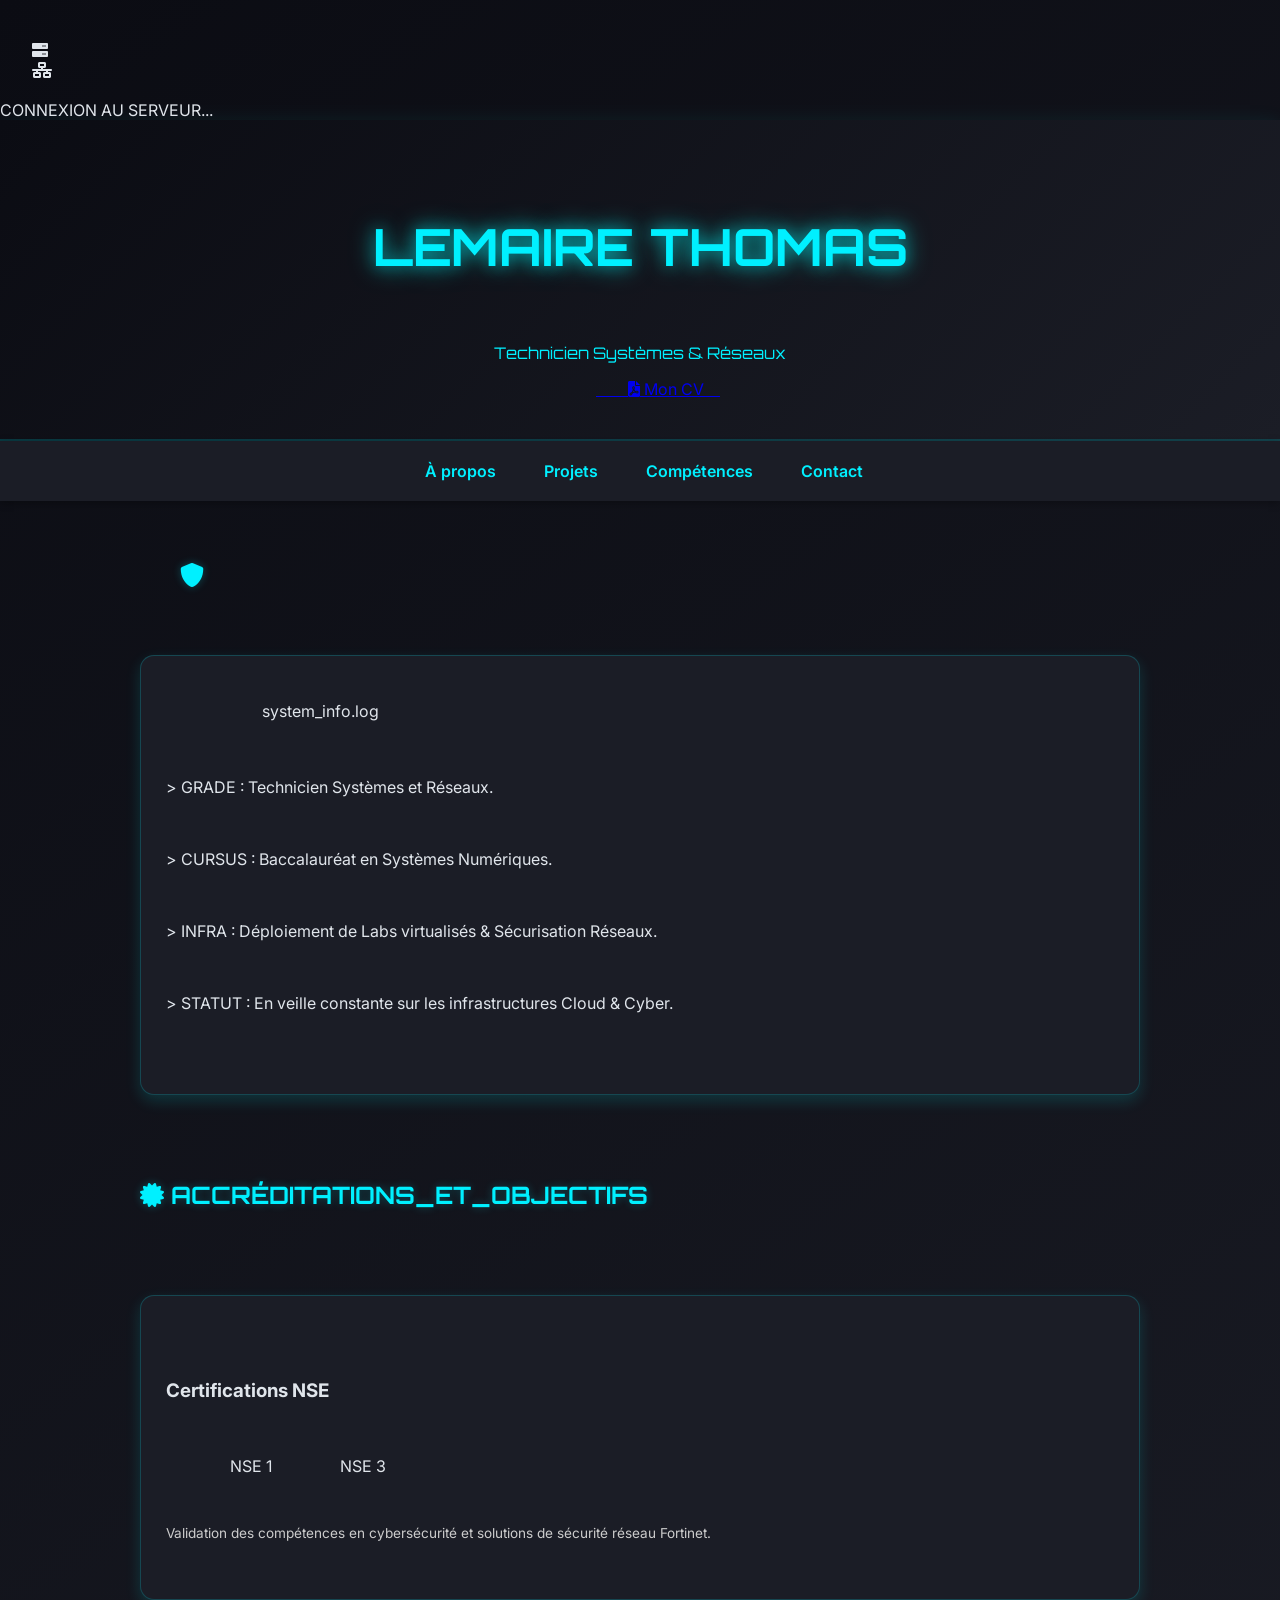
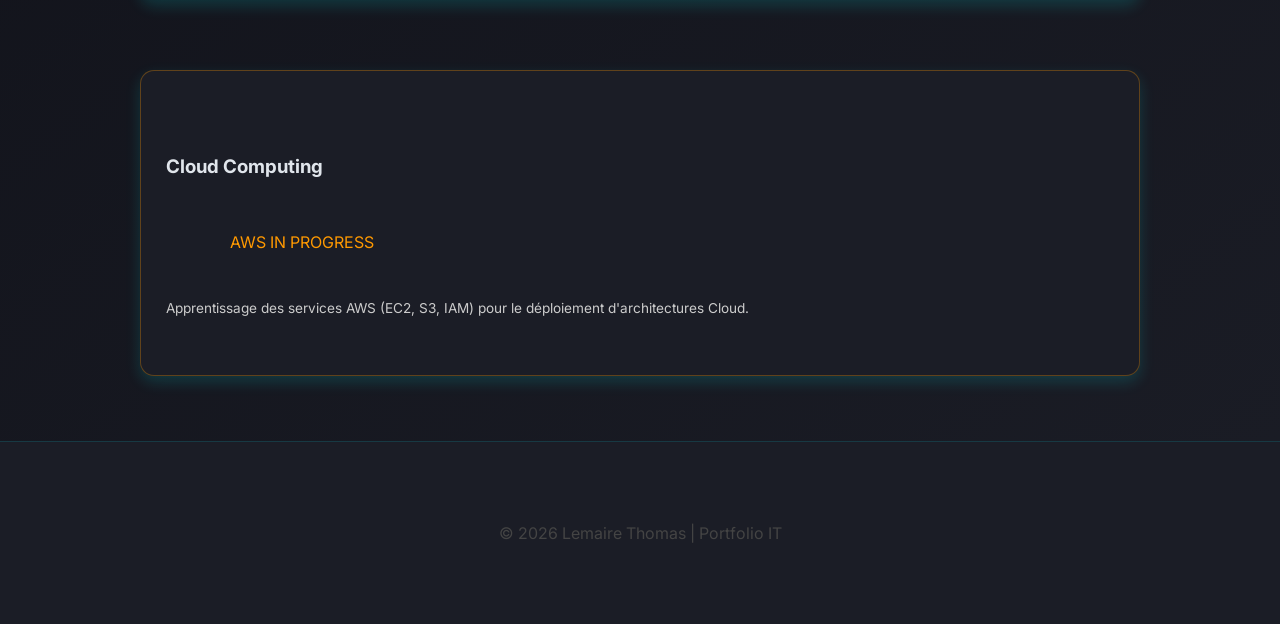
==== index.html @ df6247f8 "Update index.html" ====
<!DOCTYPE html>
<html lang="fr">
<head>
    <meta charset="UTF-8">
    <meta name="viewport" content="width=device-width, initial-scale=1.0">
    <title>Portfolio | Lemaire Thomas</title>
    <link href="https://fonts.googleapis.com/css2?family=Inter:wght@400;600&family=Orbitron:wght@400;700&display=swap" rel="stylesheet">
    <link rel="stylesheet" href="https://cdnjs.cloudflare.com/ajax/libs/font-awesome/6.0.0/css/all.min.css">
    <link rel="stylesheet" href="style.css">
    <style>
        body { 
            background: #0b0c13; 
            color: white; 
            margin: 0; 
            font-family: 'Inter', sans-serif; 
        }

        /* --- NAVIGATION RESPONSIVE --- */
        .main-nav {
            display: flex;
            justify-content: center;
            gap: 20px;
            padding: 15px;
            background: #07080c;
            position: sticky;
            top: 0;
            z-index: 100;
            border-bottom: 1px solid #333;
        }

        .main-nav a {
            color: #888;
            text-decoration: none;
            font-family: 'Orbitron', sans-serif;
            font-size: 0.85em;
            transition: 0.3s;
            white-space: nowrap;
        }

        .main-nav a:hover, .main-nav a.active {
            color: #00f0ff;
            text-shadow: 0 0 10px #00f0ff;
        }

        @media (max-width: 768px) {
            .main-nav { gap: 8px; padding: 12px 5px; justify-content: space-around; }
            .main-nav a { font-size: 0.65em; }
        }

        /* --- BOUTON CV --- */
        .cv-button {
            display: inline-block;
            margin-top: 15px;
            padding: 10px 25px;
            border: 1px solid #00f0ff;
            color: #00f0ff;
            text-decoration: none;
            font-family: 'Orbitron', sans-serif;
            font-size: 0.75em;
            letter-spacing: 2px;
            transition: all 0.3s ease;
            background: transparent;
            border-radius: 4px;
            text-transform: uppercase;
        }

        .cv-button:hover {
            background: rgba(0, 240, 255, 0.1);
            box-shadow: 0 0 15px rgba(0, 240, 255, 0.4);
            transform: translateY(-2px);
            color: #fff;
        }

        .cv-button i { margin-right: 10px; }

        /* --- LOADER & ZOOM --- */
        #loader {
            position: fixed; top: 0; left: 0; width: 100%; height: 100%;
            background: #0b0c13; display: flex; flex-direction: column;
            justify-content: center; align-items: center; z-index: 9999;
            transition: transform 1s cubic-bezier(0.7, 0, 0.3, 1), opacity 0.8s ease;
        }
        #loader.zoom-out { transform: scale(12); opacity: 0; pointer-events: none; }
        
        .network-anim { display: flex; align-items: center; gap: 20px; margin-bottom: 25px; }
        .node { color: #00f0ff; font-size: 45px; filter: drop-shadow(0 0 10px #00f0ff); }
        .packet {
            width: 14px; height: 14px; background: #00f0ff; border-radius: 50%;
            box-shadow: 0 0 15px #00f0ff; animation: transfer 0.8s infinite linear;
        }
        @keyframes transfer {
            0% { transform: translateX(-60px); opacity: 0; }
            50% { opacity: 1; }
            100% { transform: translateX(60px); opacity: 0; }
        }
        .loader-text { color: #00f0ff; font-family: 'Orbitron'; font-weight: bold; letter-spacing: 4px; }

        /* --- TYPING EFFECT --- */
        #dynamic-header { min-height: 1.5em; font-family: 'Orbitron'; color: #00f0ff; margin-bottom: 20px; }
        #typewriter-text::after {
            content: "_";
            animation: blink 0.8s infinite;
            margin-left: 5px;
        }
        @keyframes blink { 0%, 100% { opacity: 1; } 50% { opacity: 0; } }

        /* --- TERMINAL STYLE --- */
        .terminal-style {
            background: #050505 !important;
            border: 1px solid #333 !important;
            font-family: 'Courier New', monospace;
            padding: 0 !important;
            overflow: hidden;
            margin-bottom: 30px;
        }
        .card-header-term {
            background: #1a1b26; padding: 8px 15px;
            display: flex; align-items: center; gap: 8px;
            border-bottom: 1px solid #333;
        }
        .dot { width: 12px; height: 12px; border-radius: 50%; }
        .red { background: #ff5f56; } .yellow { background: #ffbd2e; } .green { background: #27c93f; }
        .term-title { color: #888; font-size: 0.8em; margin-left: 10px; font-family: 'Inter'; }
        .term-body { padding: 20px; line-height: 1.6; color: #fff; }
        .term-prompt { color: #00f0ff; font-weight: bold; }

        /* --- CARDS --- */
        .skills-grid { display: grid; grid-template-columns: repeat(auto-fit, minmax(280px, 1fr)); gap: 20px; }
        .skill-card-monitor { 
            position: relative; 
            background: rgba(15, 16, 25, 0.9) !important; 
            border: 1px solid #333 !important; 
            padding: 25px 20px 20px 20px !important; 
        }
        .status-led { position: absolute; top: 15px; right: 15px; width: 10px; height: 10px; border-radius: 50%; background: #27c93f; box-shadow: 0 0 10px #27c93f; }
        .tag { background: rgba(0, 240, 255, 0.1); color: #00f0ff; padding: 4px 10px; border-radius: 4px; font-size: 0.75em; border: 1px solid rgba(0, 240, 255, 0.2); margin-right: 5px; }
        
        h3 { font-family: 'Orbitron', sans-serif; color: #fff; margin-top: 0; }

        @keyframes pulse-orange {
            0% { box-shadow: 0 0 0px rgba(255, 153, 0, 0.7); }
            50% { box-shadow: 0 0 15px rgba(255, 153, 0, 0.9); }
            100% { box-shadow: 0 0 0px rgba(255, 153, 0, 0.7); }
        }
        .led-working { background: #ff9900; animation: pulse-orange 1.5s infinite; }
    </style>
</head>
<body>

<div id="loader">
    <div class="network-anim">
        <i class="fas fa-server node"></i>
        <div class="packet"></div>
        <i class="fas fa-network-wired node"></i>
    </div>
    <div class="loader-text">CONNEXION AU SERVEUR...</div>
</div>

<header style="text-align: center; padding: 40px 20px;">
    <h1>LEMAIRE THOMAS</h1>
    <p style="color: #00f0ff; font-family: 'Orbitron'; margin-top: 10px;">Technicien Systèmes & Réseaux</p>
    
    <a href="CV_Lemaire_Thomas.pdf" download class="cv-button">
        <i class="fas fa-file-pdf"></i> Mon CV
    </a>
</header>

<nav class="main-nav">
  <a href="index.html" class="active">À propos</a>
  <a href="projects.html">Projets</a>
  <a href="skills.html">Compétences</a>
  <a href="contact.html">Contact</a>
</nav>

<section id="about" style="max-width: 1000px; margin: auto; padding: 20px;">
    <h2 id="dynamic-header">
        <i class="fas fa-shield-alt"></i> 
        <span id="typewriter-text"></span>
    </h2>
  
    <div class="card terminal-style">
        <div class="card-header-term">
            <span class="dot red"></span><span class="dot yellow"></span><span class="dot green"></span>
            <span class="term-title">system_info.log</span>
        </div>
        <div class="term-body">
            <p><span class="term-prompt">> GRADE :</span> Technicien Systèmes et Réseaux.</p>
            <p><span class="term-prompt">> CURSUS :</span> Baccalauréat en Systèmes Numériques.</p>
            <p><span class="term-prompt">> INFRA :</span> Déploiement de Labs virtualisés & Sécurisation Réseaux.</p>
            <p><span class="term-prompt">> STATUT :</span> En veille constante sur les infrastructures Cloud & Cyber.</p>
        </div>
    </div>

    <h2 style="font-family: 'Orbitron'; margin-top: 40px;"><i class="fas fa-certificate"></i> ACCRÉDITATIONS_ET_OBJECTIFS</h2>
    <div class="skills-grid">
        <div class="card skill-card-monitor">
            <div class="status-led"></div>
            <h3>Certifications NSE</h3>
            <div style="margin: 15px 0;">
                <span class="tag">NSE 1</span>
                <span class="tag">NSE 3</span>
            </div>
            <p style="font-size: 0.85em; color: #ccc;">Validation des compétences en cybersécurité et solutions de sécurité réseau Fortinet.</p>
        </div>

        <div class="card skill-card-monitor" style="border-color: rgba(255, 153, 0, 0.3) !important;">
            <div class="status-led led-working"></div>
            <h3>Cloud Computing</h3>
            <div style="margin: 15px 0;">
                <span class="tag" style="border-color: #ff9900; color: #ff9900;">AWS IN PROGRESS</span>
            </div>
            <p style="font-size: 0.85em; color: #ccc;">Apprentissage des services AWS (EC2, S3, IAM) pour le déploiement d'architectures Cloud.</p>
        </div>
    </div>
</section>

<footer><p style="text-align: center; padding: 40px; color: #444;">© 2026 Lemaire Thomas | Portfolio IT</p></footer>

<script>
    const hasLoaded = sessionStorage.getItem('firstLoadDone');
    const loader = document.getElementById('loader');
    const textElement = document.getElementById('typewriter-text');
    const headerIcon = document.querySelector('#dynamic-header i');

    const step1 = "[LECTURE_DU_PROFIL] : AUTHENTIFICATION_REUSSIE";
    const step2 = "THOMAS LEMAIRE VOUS SOUHAITE LA BIENVENUE";

    function typeEffect(text, i, callback) {
        if (i < text.length) {
            textElement.innerHTML = text.substring(0, i + 1);
            setTimeout(() => typeEffect(text, i + 1, callback), 50); 
        } else if (callback) {
            callback();
        }
    }

    function startSequence() {
        typeEffect(step1, 0, () => {
            setTimeout(() => {
                headerIcon.className = "fas fa-user-check";
                textElement.innerHTML = "";
                typeEffect(step2, 0);
            }, 1200);
        });
    }

    if (hasLoaded) {
        loader.style.display = 'none';
        headerIcon.className = "fas fa-user-check";
        textElement.innerHTML = step2;
    } else {
        window.addEventListener('load', function() {
            setTimeout(() => {
                loader.classList.add('zoom-out');
                sessionStorage.setItem('firstLoadDone', 'true');
                setTimeout(() => {
                    loader.style.display = 'none';
                    setTimeout(startSequence, 600);
                }, 800);
            }, 1800);
        });
    }
</script>
</body>
</html>
---- style.css ----
body {
    margin: 0;
    font-family: 'Inter', sans-serif;
    background: linear-gradient(145deg, #0b0c13, #1b1d26);
    color: #e0e5eb;
}

header {
    text-align: center;
    padding: 100px 20px;
    background: linear-gradient(135deg, #0b0c13, #1b1d26);
    border-bottom: 2px solid #00f0ff33;
    box-shadow: 0 4px 20px rgba(0,255,255,0.1);
}

header h1 {
    font-family: 'Orbitron', sans-serif;
    font-size: 3.2em;
    color: #00f0ff;
    text-shadow: 0 0 15px #00f0ff66, 0 0 25px #00fff099;
    animation: pulse 3s infinite;
}

@keyframes pulse {
    0%, 100% { text-shadow: 0 0 15px #00f0ff66, 0 0 25px #00fff099; }
    50% { text-shadow: 0 0 25px #00f0ff99, 0 0 40px #00fff0aa; }
}

nav {
    text-align: center;
    padding: 20px;
    background-color: #1b1d26;
    box-shadow: 0 2px 8px rgba(0,0,0,0.3);
}

nav a {
    color: #00f0ff;
    margin: 0 18px;
    text-decoration: none;
    font-weight: 600;
    transition: 0.3s;
}

nav a:hover {
    color: #00fff0;
    text-shadow: 0 0 10px #00fff099;
}

section {
    padding: 60px 20px;
    max-width: 900px;
    margin: auto;
}

h2 {
    color: #00f0ff;
    margin-bottom: 20px;
    text-shadow: 0 0 8px #00f0ff44;
}

.card {
    background-color: #1b1d26;
    padding: 25px;
    margin: 25px 0;
    border-radius: 14px;
    transition: 0.3s;
    border: 1px solid #00f0ff33;
    box-shadow: 0 6px 15px rgba(0,255,255,0.15);
}

.card:hover {
    transform: translateY(-8px) scale(1.03);
    border: 1px solid #00f0ff;
    box-shadow: 0 8px 25px rgba(0,255,255,0.35);
}

ul {
    list-style: none;
    padding: 0;
}

ul li {
    margin: 12px 0;
    padding-left: 10px;
    position: relative;
}

ul li::before {
    content: "▹";
    position: absolute;
    left: 0;
    color: #00f0ff;
}

footer {
    text-align: center;
    padding: 25px;
    background-color: #1b1d26;
    color: #999;
    border-top: 1px solid #00f0ff22;
}

form input, form textarea {
    width: 100%;
    padding: 12px;
    margin: 6px 0 16px 0;
    border-radius: 8px;
    border: 1px solid #00f0ff22;
    background-color: #0b0c13;
    color: #e0e5eb;
    font-size: 1em;
}

form input:focus, form textarea:focus {
    outline: none;
    border: 1px solid #00fff0;
    box-shadow: 0 0 8px #00fff088;
}

form button {
    background-color: #00f0ff;
    color: #0b0c13;
    border: none;
    padding: 12px 25px;
    border-radius: 8px;
    font-weight: 600;
    cursor: pointer;
    transition: 0.3s;
}

form button:hover {
    background-color: #00fff0;
    box-shadow: 0 0 10px #00fff099;
}
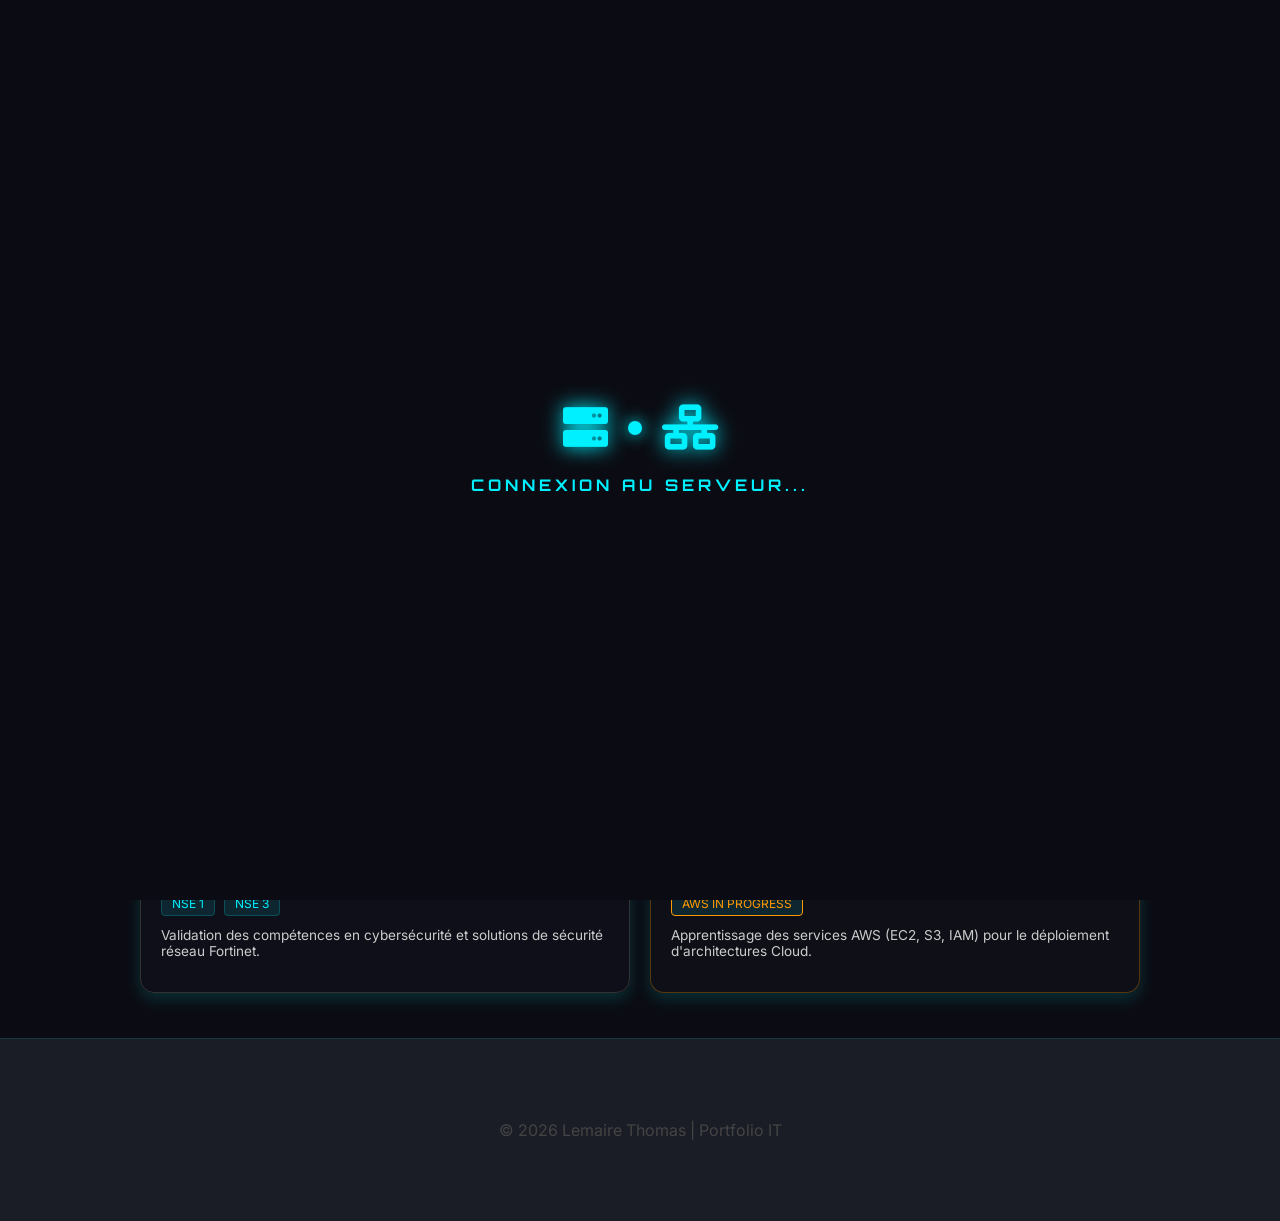
==== commit 5812df33: "Update index.html" ====
--- a/index.html
+++ b/index.html
@@ -1,265 +1,265 @@
 <!DOCTYPE html>
 <html lang="fr">
 <head>
-    <meta charset="UTF-8">
-    <meta name="viewport" content="width=device-width, initial-scale=1.0">
-    <title>Portfolio | Lemaire Thomas</title>
-    <link href="https://fonts.googleapis.com/css2?family=Inter:wght@400;600&family=Orbitron:wght@400;700&display=swap" rel="stylesheet">
-    <link rel="stylesheet" href="https://cdnjs.cloudflare.com/ajax/libs/font-awesome/6.0.0/css/all.min.css">
-    <link rel="stylesheet" href="style.css">
-    <style>
-        body { 
-            background: #0b0c13; 
-            color: white; 
-            margin: 0; 
-            font-family: 'Inter', sans-serif; 
-        }
-
-        /* --- NAVIGATION RESPONSIVE --- */
-        .main-nav {
-            display: flex;
-            justify-content: center;
-            gap: 20px;
-            padding: 15px;
-            background: #07080c;
-            position: sticky;
-            top: 0;
-            z-index: 100;
-            border-bottom: 1px solid #333;
-        }
-
-        .main-nav a {
-            color: #888;
-            text-decoration: none;
-            font-family: 'Orbitron', sans-serif;
-            font-size: 0.85em;
-            transition: 0.3s;
-            white-space: nowrap;
-        }
-
-        .main-nav a:hover, .main-nav a.active {
-            color: #00f0ff;
-            text-shadow: 0 0 10px #00f0ff;
-        }
-
-        @media (max-width: 768px) {
-            .main-nav { gap: 8px; padding: 12px 5px; justify-content: space-around; }
-            .main-nav a { font-size: 0.65em; }
-        }
-
-        /* --- BOUTON CV --- */
-        .cv-button {
-            display: inline-block;
-            margin-top: 15px;
-            padding: 10px 25px;
-            border: 1px solid #00f0ff;
-            color: #00f0ff;
-            text-decoration: none;
-            font-family: 'Orbitron', sans-serif;
-            font-size: 0.75em;
-            letter-spacing: 2px;
-            transition: all 0.3s ease;
-            background: transparent;
-            border-radius: 4px;
-            text-transform: uppercase;
-        }
-
-        .cv-button:hover {
-            background: rgba(0, 240, 255, 0.1);
-            box-shadow: 0 0 15px rgba(0, 240, 255, 0.4);
-            transform: translateY(-2px);
-            color: #fff;
-        }
-
-        .cv-button i { margin-right: 10px; }
-
-        /* --- LOADER & ZOOM --- */
-        #loader {
-            position: fixed; top: 0; left: 0; width: 100%; height: 100%;
-            background: #0b0c13; display: flex; flex-direction: column;
-            justify-content: center; align-items: center; z-index: 9999;
-            transition: transform 1s cubic-bezier(0.7, 0, 0.3, 1), opacity 0.8s ease;
-        }
-        #loader.zoom-out { transform: scale(12); opacity: 0; pointer-events: none; }
-        
-        .network-anim { display: flex; align-items: center; gap: 20px; margin-bottom: 25px; }
-        .node { color: #00f0ff; font-size: 45px; filter: drop-shadow(0 0 10px #00f0ff); }
-        .packet {
-            width: 14px; height: 14px; background: #00f0ff; border-radius: 50%;
-            box-shadow: 0 0 15px #00f0ff; animation: transfer 0.8s infinite linear;
-        }
-        @keyframes transfer {
-            0% { transform: translateX(-60px); opacity: 0; }
-            50% { opacity: 1; }
-            100% { transform: translateX(60px); opacity: 0; }
-        }
-        .loader-text { color: #00f0ff; font-family: 'Orbitron'; font-weight: bold; letter-spacing: 4px; }
-
-        /* --- TYPING EFFECT --- */
-        #dynamic-header { min-height: 1.5em; font-family: 'Orbitron'; color: #00f0ff; margin-bottom: 20px; }
-        #typewriter-text::after {
-            content: "_";
-            animation: blink 0.8s infinite;
-            margin-left: 5px;
-        }
-        @keyframes blink { 0%, 100% { opacity: 1; } 50% { opacity: 0; } }
-
-        /* --- TERMINAL STYLE --- */
-        .terminal-style {
-            background: #050505 !important;
-            border: 1px solid #333 !important;
-            font-family: 'Courier New', monospace;
-            padding: 0 !important;
-            overflow: hidden;
-            margin-bottom: 30px;
-        }
-        .card-header-term {
-            background: #1a1b26; padding: 8px 15px;
-            display: flex; align-items: center; gap: 8px;
-            border-bottom: 1px solid #333;
-        }
-        .dot { width: 12px; height: 12px; border-radius: 50%; }
-        .red { background: #ff5f56; } .yellow { background: #ffbd2e; } .green { background: #27c93f; }
-        .term-title { color: #888; font-size: 0.8em; margin-left: 10px; font-family: 'Inter'; }
-        .term-body { padding: 20px; line-height: 1.6; color: #fff; }
-        .term-prompt { color: #00f0ff; font-weight: bold; }
-
-        /* --- CARDS --- */
-        .skills-grid { display: grid; grid-template-columns: repeat(auto-fit, minmax(280px, 1fr)); gap: 20px; }
-        .skill-card-monitor { 
-            position: relative; 
-            background: rgba(15, 16, 25, 0.9) !important; 
-            border: 1px solid #333 !important; 
-            padding: 25px 20px 20px 20px !important; 
-        }
-        .status-led { position: absolute; top: 15px; right: 15px; width: 10px; height: 10px; border-radius: 50%; background: #27c93f; box-shadow: 0 0 10px #27c93f; }
-        .tag { background: rgba(0, 240, 255, 0.1); color: #00f0ff; padding: 4px 10px; border-radius: 4px; font-size: 0.75em; border: 1px solid rgba(0, 240, 255, 0.2); margin-right: 5px; }
-        
-        h3 { font-family: 'Orbitron', sans-serif; color: #fff; margin-top: 0; }
-
-        @keyframes pulse-orange {
-            0% { box-shadow: 0 0 0px rgba(255, 153, 0, 0.7); }
-            50% { box-shadow: 0 0 15px rgba(255, 153, 0, 0.9); }
-            100% { box-shadow: 0 0 0px rgba(255, 153, 0, 0.7); }
-        }
-        .led-working { background: #ff9900; animation: pulse-orange 1.5s infinite; }
-    </style>
+    <meta charset="UTF-8">
+    <meta name="viewport" content="width=device-width, initial-scale=1.0">
+    <title>Portfolio | Lemaire Thomas</title>
+    <link href="https://fonts.googleapis.com/css2?family=Inter:wght@400;600&family=Orbitron:wght@400;700&display=swap" rel="stylesheet">
+    <link rel="stylesheet" href="https://cdnjs.cloudflare.com/ajax/libs/font-awesome/6.0.0/css/all.min.css">
+    <link rel="stylesheet" href="style.css">
+    <style>
+        body { 
+            background: #0b0c13; 
+            color: white; 
+            margin: 0; 
+            font-family: 'Inter', sans-serif; 
+        }
+
+        /* --- NAVIGATION RESPONSIVE --- */
+        .main-nav {
+            display: flex;
+            justify-content: center;
+            gap: 20px;
+            padding: 15px;
+            background: #07080c;
+            position: sticky;
+            top: 0;
+            z-index: 100;
+            border-bottom: 1px solid #333;
+        }
+
+        .main-nav a {
+            color: #888;
+            text-decoration: none;
+            font-family: 'Orbitron', sans-serif;
+            font-size: 0.85em;
+            transition: 0.3s;
+            white-space: nowrap;
+        }
+
+        .main-nav a:hover, .main-nav a.active {
+            color: #00f0ff;
+            text-shadow: 0 0 10px #00f0ff;
+        }
+
+        @media (max-width: 768px) {
+            .main-nav { gap: 8px; padding: 12px 5px; justify-content: space-around; }
+            .main-nav a { font-size: 0.65em; }
+        }
+
+        /* --- BOUTON CV --- */
+        .cv-button {
+            display: inline-block;
+            margin-top: 15px;
+            padding: 10px 25px;
+            border: 1px solid #00f0ff;
+            color: #00f0ff;
+            text-decoration: none;
+            font-family: 'Orbitron', sans-serif;
+            font-size: 0.75em;
+            letter-spacing: 2px;
+            transition: all 0.3s ease;
+            background: transparent;
+            border-radius: 4px;
+            text-transform: uppercase;
+        }
+
+        .cv-button:hover {
+            background: rgba(0, 240, 255, 0.1);
+            box-shadow: 0 0 15px rgba(0, 240, 255, 0.4);
+            transform: translateY(-2px);
+            color: #fff;
+        }
+
+        .cv-button i { margin-right: 10px; }
+
+        /* --- LOADER & ZOOM --- */
+        #loader {
+            position: fixed; top: 0; left: 0; width: 100%; height: 100%;
+            background: #0b0c13; display: flex; flex-direction: column;
+            justify-content: center; align-items: center; z-index: 9999;
+            transition: transform 1s cubic-bezier(0.7, 0, 0.3, 1), opacity 0.8s ease;
+        }
+        #loader.zoom-out { transform: scale(12); opacity: 0; pointer-events: none; }
+        
+        .network-anim { display: flex; align-items: center; gap: 20px; margin-bottom: 25px; }
+        .node { color: #00f0ff; font-size: 45px; filter: drop-shadow(0 0 10px #00f0ff); }
+        .packet {
+            width: 14px; height: 14px; background: #00f0ff; border-radius: 50%;
+            box-shadow: 0 0 15px #00f0ff; animation: transfer 0.8s infinite linear;
+        }
+        @keyframes transfer {
+            0% { transform: translateX(-60px); opacity: 0; }
+            50% { opacity: 1; }
+            100% { transform: translateX(60px); opacity: 0; }
+        }
+        .loader-text { color: #00f0ff; font-family: 'Orbitron'; font-weight: bold; letter-spacing: 4px; }
+
+        /* --- TYPING EFFECT --- */
+        #dynamic-header { min-height: 1.5em; font-family: 'Orbitron'; color: #00f0ff; margin-bottom: 20px; }
+        #typewriter-text::after {
+            content: "_";
+            animation: blink 0.8s infinite;
+            margin-left: 5px;
+        }
+        @keyframes blink { 0%, 100% { opacity: 1; } 50% { opacity: 0; } }
+
+        /* --- TERMINAL STYLE --- */
+        .terminal-style {
+            background: #050505 !important;
+            border: 1px solid #333 !important;
+            font-family: 'Courier New', monospace;
+            padding: 0 !important;
+            overflow: hidden;
+            margin-bottom: 30px;
+        }
+        .card-header-term {
+            background: #1a1b26; padding: 8px 15px;
+            display: flex; align-items: center; gap: 8px;
+            border-bottom: 1px solid #333;
+        }
+        .dot { width: 12px; height: 12px; border-radius: 50%; }
+        .red { background: #ff5f56; } .yellow { background: #ffbd2e; } .green { background: #27c93f; }
+        .term-title { color: #888; font-size: 0.8em; margin-left: 10px; font-family: 'Inter'; }
+        .term-body { padding: 20px; line-height: 1.6; color: #fff; }
+        .term-prompt { color: #00f0ff; font-weight: bold; }
+
+        /* --- CARDS --- */
+        .skills-grid { display: grid; grid-template-columns: repeat(auto-fit, minmax(280px, 1fr)); gap: 20px; }
+        .skill-card-monitor { 
+            position: relative; 
+            background: rgba(15, 16, 25, 0.9) !important; 
+            border: 1px solid #333 !important; 
+            padding: 25px 20px 20px 20px !important; 
+        }
+        .status-led { position: absolute; top: 15px; right: 15px; width: 10px; height: 10px; border-radius: 50%; background: #27c93f; box-shadow: 0 0 10px #27c93f; }
+        .tag { background: rgba(0, 240, 255, 0.1); color: #00f0ff; padding: 4px 10px; border-radius: 4px; font-size: 0.75em; border: 1px solid rgba(0, 240, 255, 0.2); margin-right: 5px; }
+        
+        h3 { font-family: 'Orbitron', sans-serif; color: #fff; margin-top: 0; }
+
+        @keyframes pulse-orange {
+            0% { box-shadow: 0 0 0px rgba(255, 153, 0, 0.7); }
+            50% { box-shadow: 0 0 15px rgba(255, 153, 0, 0.9); }
+            100% { box-shadow: 0 0 0px rgba(255, 153, 0, 0.7); }
+        }
+        .led-working { background: #ff9900; animation: pulse-orange 1.5s infinite; }
+    </style>
 </head>
 <body>
 
 <div id="loader">
-    <div class="network-anim">
-        <i class="fas fa-server node"></i>
-        <div class="packet"></div>
-        <i class="fas fa-network-wired node"></i>
-    </div>
-    <div class="loader-text">CONNEXION AU SERVEUR...</div>
+    <div class="network-anim">
+        <i class="fas fa-server node"></i>
+        <div class="packet"></div>
+        <i class="fas fa-network-wired node"></i>
+    </div>
+    <div class="loader-text">CONNEXION AU SERVEUR...</div>
 </div>
 
 <header style="text-align: center; padding: 40px 20px;">
-    <h1>LEMAIRE THOMAS</h1>
-    <p style="color: #00f0ff; font-family: 'Orbitron'; margin-top: 10px;">Technicien Systèmes & Réseaux</p>
-    
-    <a href="CV_Lemaire_Thomas.pdf" download class="cv-button">
-        <i class="fas fa-file-pdf"></i> Mon CV
-    </a>
+    <h1>LEMAIRE THOMAS</h1>
+    <p style="color: #00f0ff; font-family: 'Orbitron'; margin-top: 10px;">Technicien Systèmes & Réseaux</p>
+    
+    <a href="CV_Lemaire_Thomas.pdf" download class="cv-button">
+        <i class="fas fa-file-pdf"></i> Mon CV
+    </a>
 </header>
 
 <nav class="main-nav">
-  <a href="index.html" class="active">À propos</a>
-  <a href="projects.html">Projets</a>
-  <a href="skills.html">Compétences</a>
-  <a href="contact.html">Contact</a>
+  <a href="index.html" class="active">À propos</a>
+  <a href="projects.html">Projets</a>
+  <a href="skills.html">Compétences</a>
+  <a href="contact.html">Contact</a>
 </nav>
 
 <section id="about" style="max-width: 1000px; margin: auto; padding: 20px;">
-    <h2 id="dynamic-header">
-        <i class="fas fa-shield-alt"></i> 
-        <span id="typewriter-text"></span>
-    </h2>
-  
-    <div class="card terminal-style">
-        <div class="card-header-term">
-            <span class="dot red"></span><span class="dot yellow"></span><span class="dot green"></span>
-            <span class="term-title">system_info.log</span>
-        </div>
-        <div class="term-body">
-            <p><span class="term-prompt">> GRADE :</span> Technicien Systèmes et Réseaux.</p>
-            <p><span class="term-prompt">> CURSUS :</span> Baccalauréat en Systèmes Numériques.</p>
-            <p><span class="term-prompt">> INFRA :</span> Déploiement de Labs virtualisés & Sécurisation Réseaux.</p>
-            <p><span class="term-prompt">> STATUT :</span> En veille constante sur les infrastructures Cloud & Cyber.</p>
-        </div>
-    </div>
-
-    <h2 style="font-family: 'Orbitron'; margin-top: 40px;"><i class="fas fa-certificate"></i> ACCRÉDITATIONS_ET_OBJECTIFS</h2>
-    <div class="skills-grid">
-        <div class="card skill-card-monitor">
-            <div class="status-led"></div>
-            <h3>Certifications NSE</h3>
-            <div style="margin: 15px 0;">
-                <span class="tag">NSE 1</span>
-                <span class="tag">NSE 3</span>
-            </div>
-            <p style="font-size: 0.85em; color: #ccc;">Validation des compétences en cybersécurité et solutions de sécurité réseau Fortinet.</p>
-        </div>
-
-        <div class="card skill-card-monitor" style="border-color: rgba(255, 153, 0, 0.3) !important;">
-            <div class="status-led led-working"></div>
-            <h3>Cloud Computing</h3>
-            <div style="margin: 15px 0;">
-                <span class="tag" style="border-color: #ff9900; color: #ff9900;">AWS IN PROGRESS</span>
-            </div>
-            <p style="font-size: 0.85em; color: #ccc;">Apprentissage des services AWS (EC2, S3, IAM) pour le déploiement d'architectures Cloud.</p>
-        </div>
-    </div>
+    <h2 id="dynamic-header">
+        <i class="fas fa-shield-alt"></i> 
+        <span id="typewriter-text"></span>
+    </h2>
+  
+    <div class="card terminal-style">
+        <div class="card-header-term">
+            <span class="dot red"></span><span class="dot yellow"></span><span class="dot green"></span>
+            <span class="term-title">system_info.log</span>
+        </div>
+        <div class="term-body">
+            <p><span class="term-prompt">> GRADE :</span> Technicien Systèmes et Réseaux.</p>
+            <p><span class="term-prompt">> CURSUS :</span> Baccalauréat en Systèmes Numériques.</p>
+            <p><span class="term-prompt">> INFRA :</span> Déploiement de Labs virtualisés & Sécurisation Réseaux.</p>
+            <p><span class="term-prompt">> STATUT :</span> En veille constante sur les infrastructures Cloud & Cyber.</p>
+        </div>
+    </div>
+
+    <h2 style="font-family: 'Orbitron'; margin-top: 40px;"><i class="fas fa-certificate"></i> ACCRÉDITATIONS_ET_OBJECTIFS</h2>
+    <div class="skills-grid">
+        <div class="card skill-card-monitor">
+            <div class="status-led"></div>
+            <h3>Certifications NSE</h3>
+            <div style="margin: 15px 0;">
+                <span class="tag">NSE 1</span>
+                <span class="tag">NSE 3</span>
+            </div>
+            <p style="font-size: 0.85em; color: #ccc;">Validation des compétences en cybersécurité et solutions de sécurité réseau Fortinet.</p>
+        </div>
+
+        <div class="card skill-card-monitor" style="border-color: rgba(255, 153, 0, 0.3) !important;">
+            <div class="status-led led-working"></div>
+            <h3>Cloud Computing</h3>
+            <div style="margin: 15px 0;">
+                <span class="tag" style="border-color: #ff9900; color: #ff9900;">AWS IN PROGRESS</span>
+            </div>
+            <p style="font-size: 0.85em; color: #ccc;">Apprentissage des services AWS (EC2, S3, IAM) pour le déploiement d'architectures Cloud.</p>
+        </div>
+    </div>
 </section>
 
 <footer><p style="text-align: center; padding: 40px; color: #444;">© 2026 Lemaire Thomas | Portfolio IT</p></footer>
 
 <script>
-    const hasLoaded = sessionStorage.getItem('firstLoadDone');
-    const loader = document.getElementById('loader');
-    const textElement = document.getElementById('typewriter-text');
-    const headerIcon = document.querySelector('#dynamic-header i');
-
-    const step1 = "[LECTURE_DU_PROFIL] : AUTHENTIFICATION_REUSSIE";
-    const step2 = "THOMAS LEMAIRE VOUS SOUHAITE LA BIENVENUE";
-
-    function typeEffect(text, i, callback) {
-        if (i < text.length) {
-            textElement.innerHTML = text.substring(0, i + 1);
-            setTimeout(() => typeEffect(text, i + 1, callback), 50); 
-        } else if (callback) {
-            callback();
-        }
-    }
-
-    function startSequence() {
-        typeEffect(step1, 0, () => {
-            setTimeout(() => {
-                headerIcon.className = "fas fa-user-check";
-                textElement.innerHTML = "";
-                typeEffect(step2, 0);
-            }, 1200);
-        });
-    }
-
-    if (hasLoaded) {
-        loader.style.display = 'none';
-        headerIcon.className = "fas fa-user-check";
-        textElement.innerHTML = step2;
-    } else {
-        window.addEventListener('load', function() {
-            setTimeout(() => {
-                loader.classList.add('zoom-out');
-                sessionStorage.setItem('firstLoadDone', 'true');
-                setTimeout(() => {
-                    loader.style.display = 'none';
-                    setTimeout(startSequence, 600);
-                }, 800);
-            }, 1800);
-        });
-    }
+    const hasLoaded = sessionStorage.getItem('firstLoadDone');
+    const loader = document.getElementById('loader');
+    const textElement = document.getElementById('typewriter-text');
+    const headerIcon = document.querySelector('#dynamic-header i');
+
+    const step1 = "[LECTURE_DU_PROFIL] : AUTHENTIFICATION_REUSSIE";
+    const step2 = "THOMAS LEMAIRE VOUS SOUHAITE LA BIENVENUE";
+
+    function typeEffect(text, i, callback) {
+        if (i < text.length) {
+            textElement.innerHTML = text.substring(0, i + 1);
+            setTimeout(() => typeEffect(text, i + 1, callback), 50); 
+        } else if (callback) {
+            callback();
+        }
+    }
+
+    function startSequence() {
+        typeEffect(step1, 0, () => {
+            setTimeout(() => {
+                headerIcon.className = "fas fa-user-check";
+                textElement.innerHTML = "";
+                typeEffect(step2, 0);
+            }, 1200);
+        });
+    }
+
+    if (hasLoaded) {
+        loader.style.display = 'none';
+        headerIcon.className = "fas fa-user-check";
+        textElement.innerHTML = step2;
+    } else {
+        window.addEventListener('load', function() {
+            setTimeout(() => {
+                loader.classList.add('zoom-out');
+                sessionStorage.setItem('firstLoadDone', 'true');
+                setTimeout(() => {
+                    loader.style.display = 'none';
+                    setTimeout(startSequence, 600);
+                }, 800);
+            }, 1800);
+        });
+    }
 </script>
 </body>
 </html>
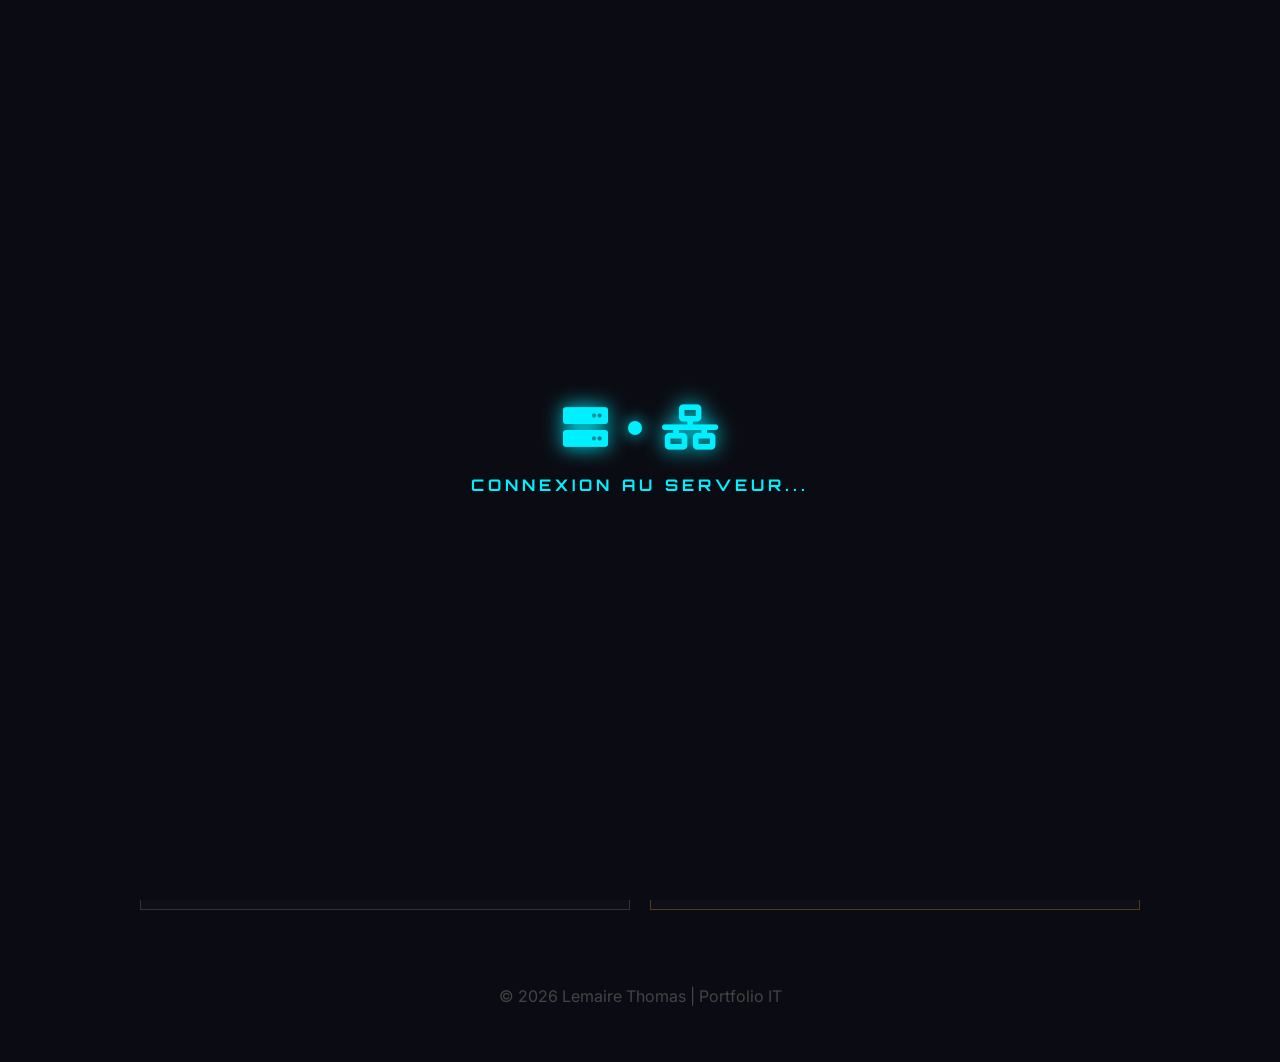
==== commit e99020ca: "Update index.html" ====
--- a/index.html
+++ b/index.html
@@ -6,7 +6,6 @@
     <title>Portfolio | Lemaire Thomas</title>
     <link href="https://fonts.googleapis.com/css2?family=Inter:wght@400;600&family=Orbitron:wght@400;700&display=swap" rel="stylesheet">
     <link rel="stylesheet" href="https://cdnjs.cloudflare.com/ajax/libs/font-awesome/6.0.0/css/all.min.css">
-    <link rel="stylesheet" href="style.css">
     <style>
         body { 
             background: #0b0c13; 
@@ -121,8 +120,9 @@
         .dot { width: 12px; height: 12px; border-radius: 50%; }
         .red { background: #ff5f56; } .yellow { background: #ffbd2e; } .green { background: #27c93f; }
         .term-title { color: #888; font-size: 0.8em; margin-left: 10px; font-family: 'Inter'; }
+        
         .term-body { padding: 20px; line-height: 1.6; color: #fff; }
-        .term-prompt { color: #00f0ff; font-weight: bold; }
+        .term-prompt { color: #a6e22e; font-weight: bold; margin-right: 8px; }
 
         /* --- CARDS --- */
         .skills-grid { display: grid; grid-template-columns: repeat(auto-fit, minmax(280px, 1fr)); gap: 20px; }
@@ -181,13 +181,13 @@
     <div class="card terminal-style">
         <div class="card-header-term">
             <span class="dot red"></span><span class="dot yellow"></span><span class="dot green"></span>
-            <span class="term-title">system_info.log</span>
+            <span class="term-title">thomas@portfolio: ~/system_info.log</span>
         </div>
         <div class="term-body">
-            <p><span class="term-prompt">> GRADE :</span> Technicien Systèmes et Réseaux.</p>
-            <p><span class="term-prompt">> CURSUS :</span> Baccalauréat en Systèmes Numériques.</p>
-            <p><span class="term-prompt">> INFRA :</span> Déploiement de Labs virtualisés & Sécurisation Réseaux.</p>
-            <p><span class="term-prompt">> STATUT :</span> En veille constante sur les infrastructures Cloud & Cyber.</p>
+            <p><span class="term-prompt">thomas@debian:~$</span> <span style="color: #66d9ef;">GRADE :</span> Technicien Systèmes et Réseaux.</p>
+            <p><span class="term-prompt">thomas@debian:~$</span> <span style="color: #66d9ef;">CURSUS :</span> Baccalauréat en Systèmes Numériques.</p>
+            <p><span class="term-prompt">thomas@debian:~$</span> <span style="color: #66d9ef;">INFRA :</span> Déploiement de Labs virtualisés & Sécurisation Réseaux.</p>
+            <p><span class="term-prompt">thomas@debian:~$</span> <span style="color: #66d9ef;">STATUT :</span> En veille constante sur les infrastructures Cloud & Cyber.</p>
         </div>
     </div>
 
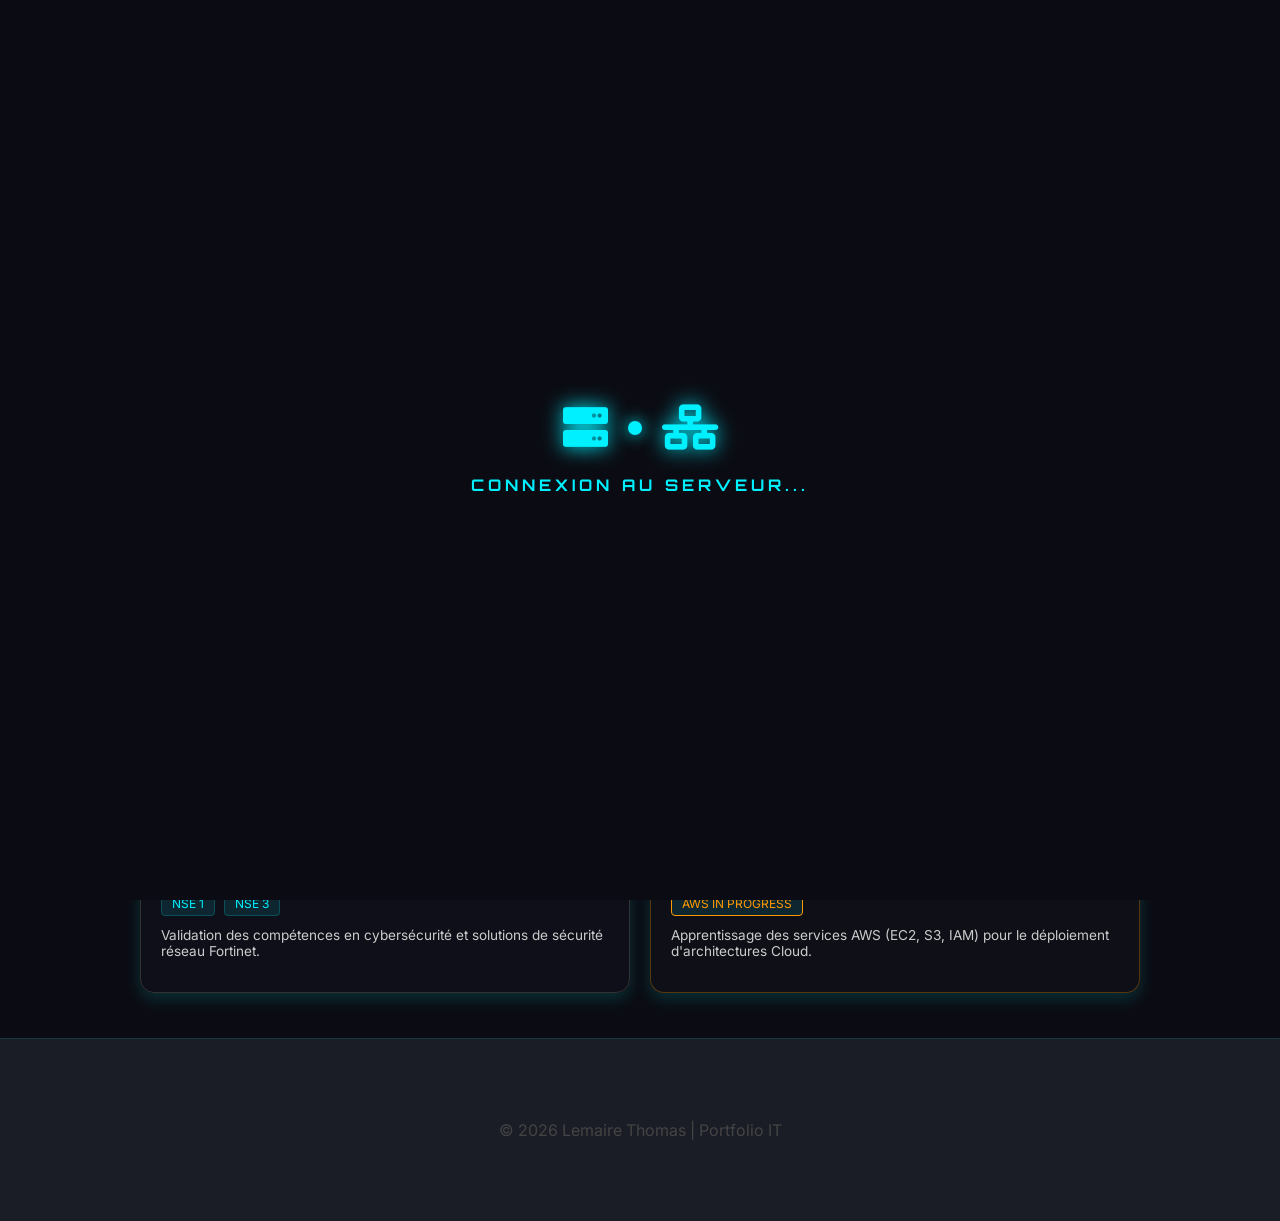
==== commit ccf0e97c: "Update index.html" ====
--- a/index.html
+++ b/index.html
@@ -6,6 +6,7 @@
     <title>Portfolio | Lemaire Thomas</title>
     <link href="https://fonts.googleapis.com/css2?family=Inter:wght@400;600&family=Orbitron:wght@400;700&display=swap" rel="stylesheet">
     <link rel="stylesheet" href="https://cdnjs.cloudflare.com/ajax/libs/font-awesome/6.0.0/css/all.min.css">
+    <link rel="stylesheet" href="style.css">
     <style>
         body { 
             background: #0b0c13; 
@@ -120,9 +121,8 @@
         .dot { width: 12px; height: 12px; border-radius: 50%; }
         .red { background: #ff5f56; } .yellow { background: #ffbd2e; } .green { background: #27c93f; }
         .term-title { color: #888; font-size: 0.8em; margin-left: 10px; font-family: 'Inter'; }
-        
         .term-body { padding: 20px; line-height: 1.6; color: #fff; }
-        .term-prompt { color: #a6e22e; font-weight: bold; margin-right: 8px; }
+        .term-prompt { color: #00f0ff; font-weight: bold; }
 
         /* --- CARDS --- */
         .skills-grid { display: grid; grid-template-columns: repeat(auto-fit, minmax(280px, 1fr)); gap: 20px; }
@@ -181,13 +181,13 @@
     <div class="card terminal-style">
         <div class="card-header-term">
             <span class="dot red"></span><span class="dot yellow"></span><span class="dot green"></span>
-            <span class="term-title">thomas@portfolio: ~/system_info.log</span>
+            <span class="term-title">system_info.log</span>
         </div>
         <div class="term-body">
-            <p><span class="term-prompt">thomas@debian:~$</span> <span style="color: #66d9ef;">GRADE :</span> Technicien Systèmes et Réseaux.</p>
-            <p><span class="term-prompt">thomas@debian:~$</span> <span style="color: #66d9ef;">CURSUS :</span> Baccalauréat en Systèmes Numériques.</p>
-            <p><span class="term-prompt">thomas@debian:~$</span> <span style="color: #66d9ef;">INFRA :</span> Déploiement de Labs virtualisés & Sécurisation Réseaux.</p>
-            <p><span class="term-prompt">thomas@debian:~$</span> <span style="color: #66d9ef;">STATUT :</span> En veille constante sur les infrastructures Cloud & Cyber.</p>
+            <p><span class="term-prompt">> GRADE :</span> Technicien Systèmes et Réseaux.</p>
+            <p><span class="term-prompt">> CURSUS :</span> Baccalauréat en Systèmes Numériques.</p>
+            <p><span class="term-prompt">> INFRA :</span> Déploiement de Labs virtualisés & Sécurisation Réseaux.</p>
+            <p><span class="term-prompt">> STATUT :</span> En veille constante sur les infrastructures Cloud & Cyber.</p>
         </div>
     </div>
 
--- a/style.css
+++ b/style.css
@@ -0,0 +1,134 @@
+body {
+    margin: 0;
+    font-family: 'Inter', sans-serif;
+    background: linear-gradient(145deg, #0b0c13, #1b1d26);
+    color: #e0e5eb;
+}
+
+header {
+    text-align: center;
+    padding: 100px 20px;
+    background: linear-gradient(135deg, #0b0c13, #1b1d26);
+    border-bottom: 2px solid #00f0ff33;
+    box-shadow: 0 4px 20px rgba(0,255,255,0.1);
+}
+
+header h1 {
+    font-family: 'Orbitron', sans-serif;
+    font-size: 3.2em;
+    color: #00f0ff;
+    text-shadow: 0 0 15px #00f0ff66, 0 0 25px #00fff099;
+    animation: pulse 3s infinite;
+}
+
+@keyframes pulse {
+    0%, 100% { text-shadow: 0 0 15px #00f0ff66, 0 0 25px #00fff099; }
+    50% { text-shadow: 0 0 25px #00f0ff99, 0 0 40px #00fff0aa; }
+}
+
+nav {
+    text-align: center;
+    padding: 20px;
+    background-color: #1b1d26;
+    box-shadow: 0 2px 8px rgba(0,0,0,0.3);
+}
+
+nav a {
+    color: #00f0ff;
+    margin: 0 18px;
+    text-decoration: none;
+    font-weight: 600;
+    transition: 0.3s;
+}
+
+nav a:hover {
+    color: #00fff0;
+    text-shadow: 0 0 10px #00fff099;
+}
+
+section {
+    padding: 60px 20px;
+    max-width: 900px;
+    margin: auto;
+}
+
+h2 {
+    color: #00f0ff;
+    margin-bottom: 20px;
+    text-shadow: 0 0 8px #00f0ff44;
+}
+
+.card {
+    background-color: #1b1d26;
+    padding: 25px;
+    margin: 25px 0;
+    border-radius: 14px;
+    transition: 0.3s;
+    border: 1px solid #00f0ff33;
+    box-shadow: 0 6px 15px rgba(0,255,255,0.15);
+}
+
+.card:hover {
+    transform: translateY(-8px) scale(1.03);
+    border: 1px solid #00f0ff;
+    box-shadow: 0 8px 25px rgba(0,255,255,0.35);
+}
+
+ul {
+    list-style: none;
+    padding: 0;
+}
+
+ul li {
+    margin: 12px 0;
+    padding-left: 10px;
+    position: relative;
+}
+
+ul li::before {
+    content: "▹";
+    position: absolute;
+    left: 0;
+    color: #00f0ff;
+}
+
+footer {
+    text-align: center;
+    padding: 25px;
+    background-color: #1b1d26;
+    color: #999;
+    border-top: 1px solid #00f0ff22;
+}
+
+form input, form textarea {
+    width: 100%;
+    padding: 12px;
+    margin: 6px 0 16px 0;
+    border-radius: 8px;
+    border: 1px solid #00f0ff22;
+    background-color: #0b0c13;
+    color: #e0e5eb;
+    font-size: 1em;
+}
+
+form input:focus, form textarea:focus {
+    outline: none;
+    border: 1px solid #00fff0;
+    box-shadow: 0 0 8px #00fff088;
+}
+
+form button {
+    background-color: #00f0ff;
+    color: #0b0c13;
+    border: none;
+    padding: 12px 25px;
+    border-radius: 8px;
+    font-weight: 600;
+    cursor: pointer;
+    transition: 0.3s;
+}
+
+form button:hover {
+    background-color: #00fff0;
+    box-shadow: 0 0 10px #00fff099;
+}
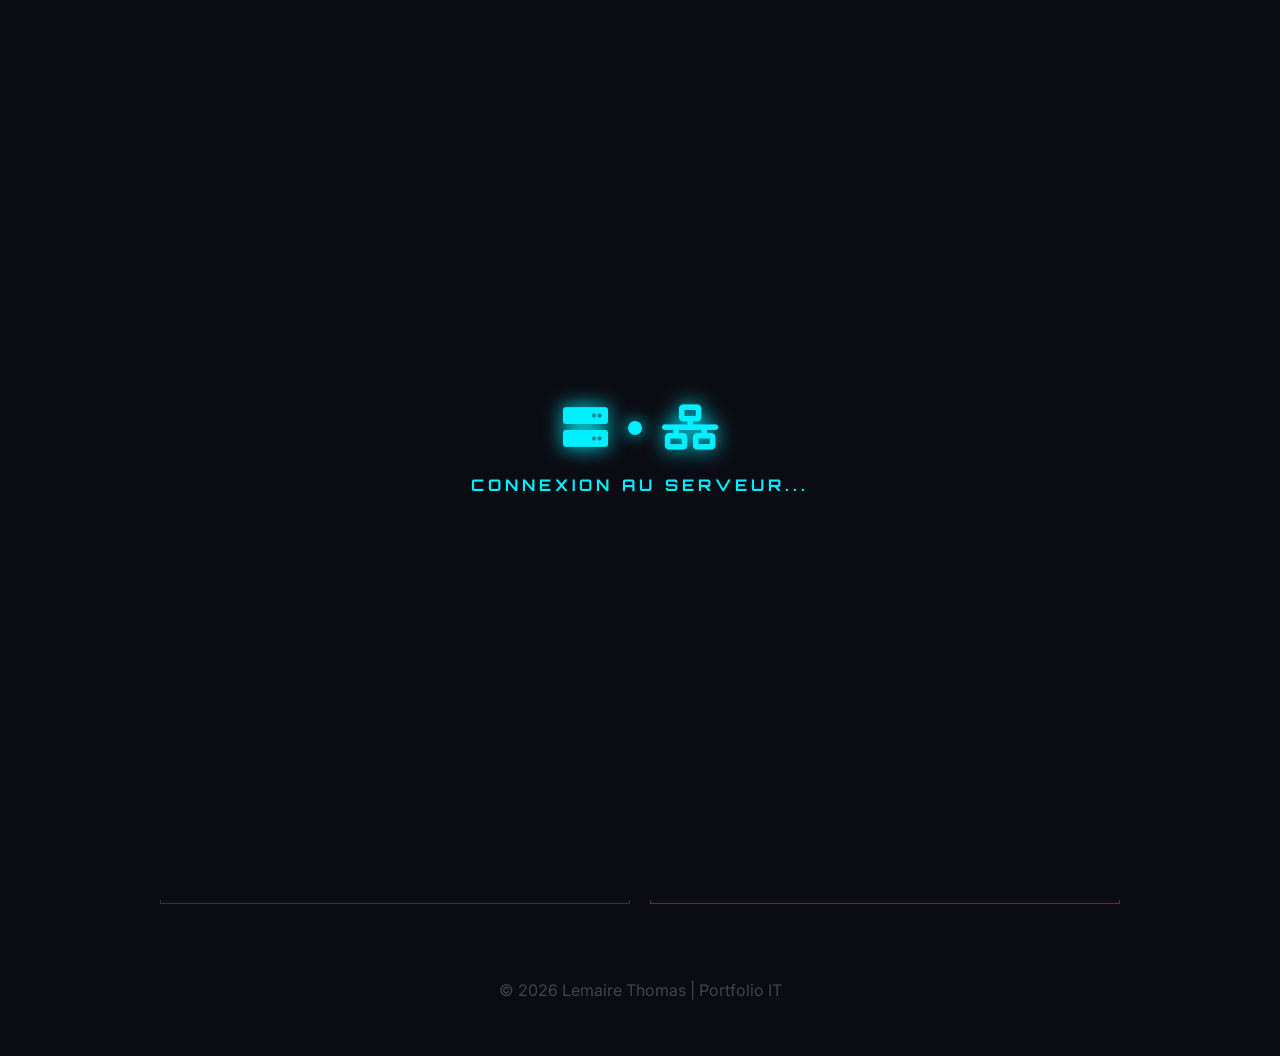
==== commit 17a493bd: "Update index.html" ====
--- a/index.html
+++ b/index.html
@@ -6,16 +6,19 @@
     <title>Portfolio | Lemaire Thomas</title>
     <link href="https://fonts.googleapis.com/css2?family=Inter:wght@400;600&family=Orbitron:wght@400;700&display=swap" rel="stylesheet">
     <link rel="stylesheet" href="https://cdnjs.cloudflare.com/ajax/libs/font-awesome/6.0.0/css/all.min.css">
-    <link rel="stylesheet" href="style.css">
     <style>
-        body { 
-            background: #0b0c13; 
-            color: white; 
-            margin: 0; 
-            font-family: 'Inter', sans-serif; 
-        }
-
-        /* --- NAVIGATION RESPONSIVE --- */
+        * { box-sizing: border-box; }
+
+        html, body {
+            overflow-x: hidden;
+            width: 100%;
+            margin: 0;
+            padding: 0;
+            background: #0b0c13;
+            color: white;
+            font-family: 'Inter', sans-serif;
+        }
+
         .main-nav {
             display: flex;
             justify-content: center;
@@ -47,7 +50,6 @@
             .main-nav a { font-size: 0.65em; }
         }
 
-        /* --- BOUTON CV --- */
         .cv-button {
             display: inline-block;
             margin-top: 15px;
@@ -71,9 +73,6 @@
             color: #fff;
         }
 
-        .cv-button i { margin-right: 10px; }
-
-        /* --- LOADER & ZOOM --- */
         #loader {
             position: fixed; top: 0; left: 0; width: 100%; height: 100%;
             background: #0b0c13; display: flex; flex-direction: column;
@@ -95,8 +94,7 @@
         }
         .loader-text { color: #00f0ff; font-family: 'Orbitron'; font-weight: bold; letter-spacing: 4px; }
 
-        /* --- TYPING EFFECT --- */
-        #dynamic-header { min-height: 1.5em; font-family: 'Orbitron'; color: #00f0ff; margin-bottom: 20px; }
+        #dynamic-header { min-height: 1.5em; font-family: 'Orbitron'; color: #00f0ff; margin-bottom: 20px; word-wrap: break-word; }
         #typewriter-text::after {
             content: "_";
             animation: blink 0.8s infinite;
@@ -104,7 +102,6 @@
         }
         @keyframes blink { 0%, 100% { opacity: 1; } 50% { opacity: 0; } }
 
-        /* --- TERMINAL STYLE --- */
         .terminal-style {
             background: #050505 !important;
             border: 1px solid #333 !important;
@@ -124,16 +121,32 @@
         .term-body { padding: 20px; line-height: 1.6; color: #fff; }
         .term-prompt { color: #00f0ff; font-weight: bold; }
 
-        /* --- CARDS --- */
-        .skills-grid { display: grid; grid-template-columns: repeat(auto-fit, minmax(280px, 1fr)); gap: 20px; }
+        h2 { 
+            font-family: 'Orbitron'; 
+            margin-top: 40px; 
+            word-wrap: break-word; 
+            overflow-wrap: break-word;
+        }
+
+        .skills-grid { 
+            display: grid; 
+            grid-template-columns: repeat(auto-fit, minmax(280px, 1fr)); 
+            gap: 20px; 
+        }
+
+        @media (max-width: 480px) {
+            .skills-grid { grid-template-columns: 1fr; }
+        }
+
         .skill-card-monitor { 
             position: relative; 
             background: rgba(15, 16, 25, 0.9) !important; 
             border: 1px solid #333 !important; 
             padding: 25px 20px 20px 20px !important; 
         }
+
         .status-led { position: absolute; top: 15px; right: 15px; width: 10px; height: 10px; border-radius: 50%; background: #27c93f; box-shadow: 0 0 10px #27c93f; }
-        .tag { background: rgba(0, 240, 255, 0.1); color: #00f0ff; padding: 4px 10px; border-radius: 4px; font-size: 0.75em; border: 1px solid rgba(0, 240, 255, 0.2); margin-right: 5px; }
+        .tag { background: rgba(0, 240, 255, 0.1); color: #00f0ff; padding: 4px 10px; border-radius: 4px; font-size: 0.75em; border: 1px solid rgba(0, 240, 255, 0.2); margin-right: 5px; display: inline-block; margin-bottom: 5px; }
         
         h3 { font-family: 'Orbitron', sans-serif; color: #fff; margin-top: 0; }
 
@@ -157,8 +170,8 @@
 </div>
 
 <header style="text-align: center; padding: 40px 20px;">
-    <h1>LEMAIRE THOMAS</h1>
-    <p style="color: #00f0ff; font-family: 'Orbitron'; margin-top: 10px;">Technicien Systèmes & Réseaux</p>
+    <h1 style="margin: 0;">LEMAIRE THOMAS</h1>
+    <p style="color: #00f0ff; font-family: 'Orbitron'; margin-top: 10px; font-size: 0.9em;">Technicien Systèmes & Réseaux</p>
     
     <a href="CV_Lemaire_Thomas.pdf" download class="cv-button">
         <i class="fas fa-file-pdf"></i> Mon CV
@@ -191,7 +204,7 @@
         </div>
     </div>
 
-    <h2 style="font-family: 'Orbitron'; margin-top: 40px;"><i class="fas fa-certificate"></i> ACCRÉDITATIONS_ET_OBJECTIFS</h2>
+    <h2><i class="fas fa-certificate"></i> ACCRÉDITATIONS_ET_OBJECTIFS</h2>
     <div class="skills-grid">
         <div class="card skill-card-monitor">
             <div class="status-led"></div>
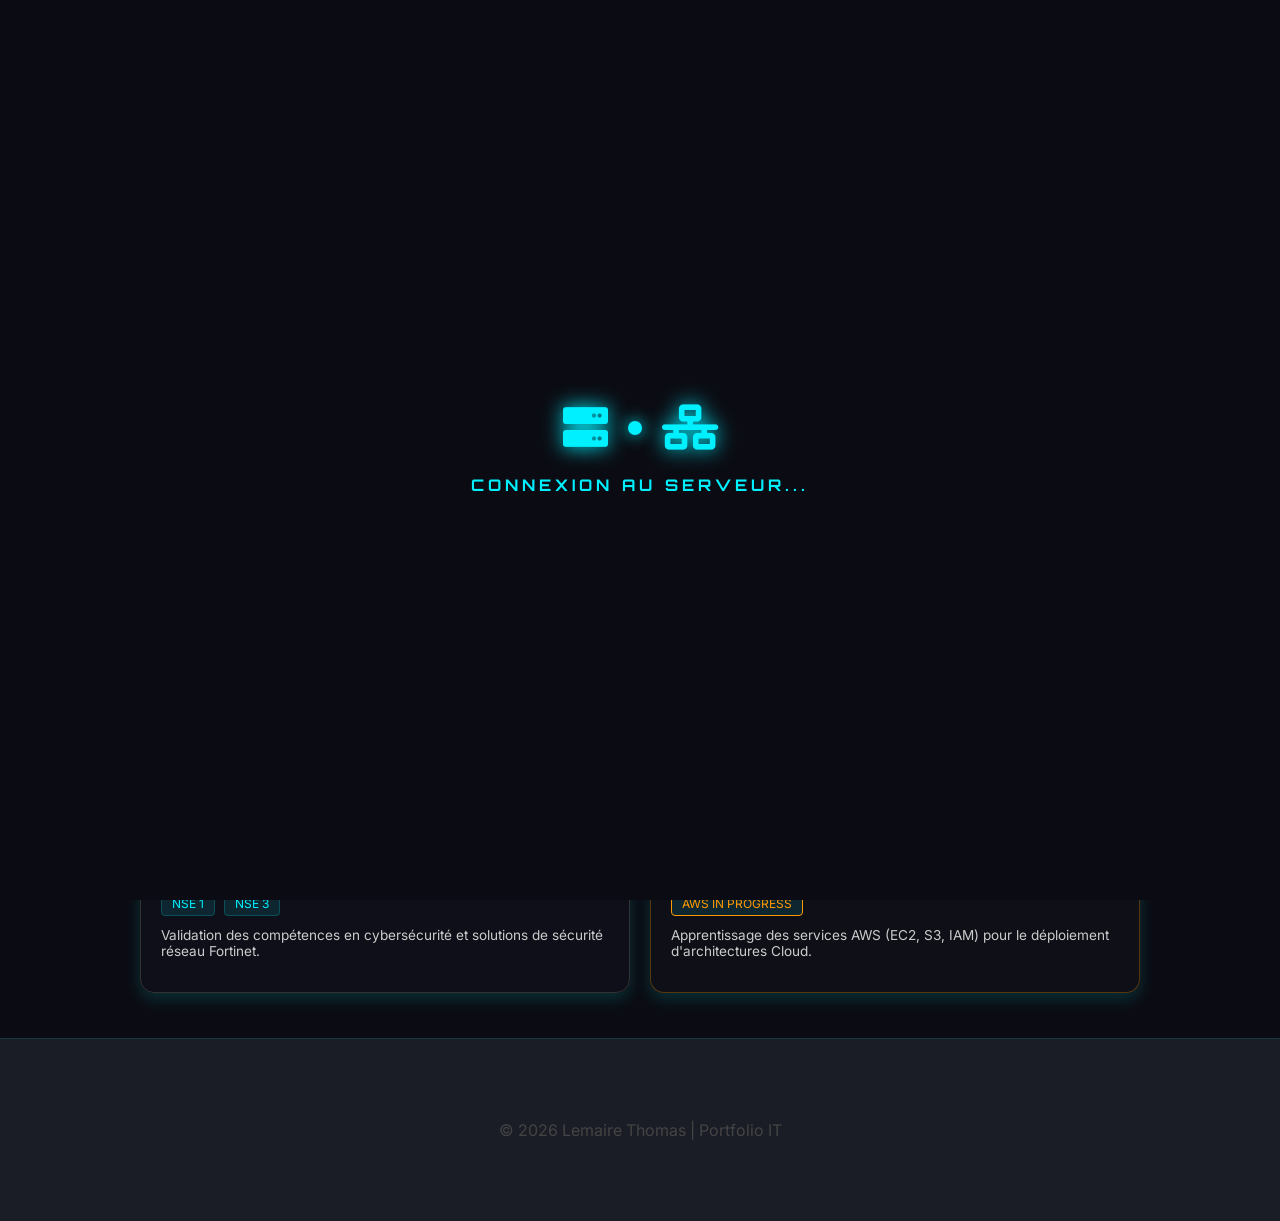
==== commit dc46d831: "Update index.html" ====
--- a/index.html
+++ b/index.html
@@ -6,19 +6,16 @@
     <title>Portfolio | Lemaire Thomas</title>
     <link href="https://fonts.googleapis.com/css2?family=Inter:wght@400;600&family=Orbitron:wght@400;700&display=swap" rel="stylesheet">
     <link rel="stylesheet" href="https://cdnjs.cloudflare.com/ajax/libs/font-awesome/6.0.0/css/all.min.css">
+    <link rel="stylesheet" href="style.css">
     <style>
-        * { box-sizing: border-box; }
-
-        html, body {
-            overflow-x: hidden;
-            width: 100%;
-            margin: 0;
-            padding: 0;
-            background: #0b0c13;
-            color: white;
-            font-family: 'Inter', sans-serif;
-        }
-
+        body { 
+            background: #0b0c13; 
+            color: white; 
+            margin: 0; 
+            font-family: 'Inter', sans-serif; 
+        }
+
+        /* --- NAVIGATION RESPONSIVE --- */
         .main-nav {
             display: flex;
             justify-content: center;
@@ -50,6 +47,7 @@
             .main-nav a { font-size: 0.65em; }
         }
 
+        /* --- BOUTON CV --- */
         .cv-button {
             display: inline-block;
             margin-top: 15px;
@@ -73,6 +71,9 @@
             color: #fff;
         }
 
+        .cv-button i { margin-right: 10px; }
+
+        /* --- LOADER & ZOOM --- */
         #loader {
             position: fixed; top: 0; left: 0; width: 100%; height: 100%;
             background: #0b0c13; display: flex; flex-direction: column;
@@ -94,7 +95,8 @@
         }
         .loader-text { color: #00f0ff; font-family: 'Orbitron'; font-weight: bold; letter-spacing: 4px; }
 
-        #dynamic-header { min-height: 1.5em; font-family: 'Orbitron'; color: #00f0ff; margin-bottom: 20px; word-wrap: break-word; }
+        /* --- TYPING EFFECT --- */
+        #dynamic-header { min-height: 1.5em; font-family: 'Orbitron'; color: #00f0ff; margin-bottom: 20px; }
         #typewriter-text::after {
             content: "_";
             animation: blink 0.8s infinite;
@@ -102,6 +104,7 @@
         }
         @keyframes blink { 0%, 100% { opacity: 1; } 50% { opacity: 0; } }
 
+        /* --- TERMINAL STYLE --- */
         .terminal-style {
             background: #050505 !important;
             border: 1px solid #333 !important;
@@ -121,32 +124,16 @@
         .term-body { padding: 20px; line-height: 1.6; color: #fff; }
         .term-prompt { color: #00f0ff; font-weight: bold; }
 
-        h2 { 
-            font-family: 'Orbitron'; 
-            margin-top: 40px; 
-            word-wrap: break-word; 
-            overflow-wrap: break-word;
-        }
-
-        .skills-grid { 
-            display: grid; 
-            grid-template-columns: repeat(auto-fit, minmax(280px, 1fr)); 
-            gap: 20px; 
-        }
-
-        @media (max-width: 480px) {
-            .skills-grid { grid-template-columns: 1fr; }
-        }
-
+        /* --- CARDS --- */
+        .skills-grid { display: grid; grid-template-columns: repeat(auto-fit, minmax(280px, 1fr)); gap: 20px; }
         .skill-card-monitor { 
             position: relative; 
             background: rgba(15, 16, 25, 0.9) !important; 
             border: 1px solid #333 !important; 
             padding: 25px 20px 20px 20px !important; 
         }
-
         .status-led { position: absolute; top: 15px; right: 15px; width: 10px; height: 10px; border-radius: 50%; background: #27c93f; box-shadow: 0 0 10px #27c93f; }
-        .tag { background: rgba(0, 240, 255, 0.1); color: #00f0ff; padding: 4px 10px; border-radius: 4px; font-size: 0.75em; border: 1px solid rgba(0, 240, 255, 0.2); margin-right: 5px; display: inline-block; margin-bottom: 5px; }
+        .tag { background: rgba(0, 240, 255, 0.1); color: #00f0ff; padding: 4px 10px; border-radius: 4px; font-size: 0.75em; border: 1px solid rgba(0, 240, 255, 0.2); margin-right: 5px; }
         
         h3 { font-family: 'Orbitron', sans-serif; color: #fff; margin-top: 0; }
 
@@ -170,8 +157,8 @@
 </div>
 
 <header style="text-align: center; padding: 40px 20px;">
-    <h1 style="margin: 0;">LEMAIRE THOMAS</h1>
-    <p style="color: #00f0ff; font-family: 'Orbitron'; margin-top: 10px; font-size: 0.9em;">Technicien Systèmes & Réseaux</p>
+    <h1>LEMAIRE THOMAS</h1>
+    <p style="color: #00f0ff; font-family: 'Orbitron'; margin-top: 10px;">Technicien Systèmes & Réseaux</p>
     
     <a href="CV_Lemaire_Thomas.pdf" download class="cv-button">
         <i class="fas fa-file-pdf"></i> Mon CV
@@ -204,7 +191,7 @@
         </div>
     </div>
 
-    <h2><i class="fas fa-certificate"></i> ACCRÉDITATIONS_ET_OBJECTIFS</h2>
+    <h2 style="font-family: 'Orbitron'; margin-top: 40px;"><i class="fas fa-certificate"></i> ACCRÉDITATIONS_ET_OBJECTIFS</h2>
     <div class="skills-grid">
         <div class="card skill-card-monitor">
             <div class="status-led"></div>
@@ -276,3 +263,4 @@
 </script>
 </body>
 </html>
+
--- a/style.css
+++ b/style.css
@@ -0,0 +1,134 @@
+body {
+    margin: 0;
+    font-family: 'Inter', sans-serif;
+    background: linear-gradient(145deg, #0b0c13, #1b1d26);
+    color: #e0e5eb;
+}
+
+header {
+    text-align: center;
+    padding: 100px 20px;
+    background: linear-gradient(135deg, #0b0c13, #1b1d26);
+    border-bottom: 2px solid #00f0ff33;
+    box-shadow: 0 4px 20px rgba(0,255,255,0.1);
+}
+
+header h1 {
+    font-family: 'Orbitron', sans-serif;
+    font-size: 3.2em;
+    color: #00f0ff;
+    text-shadow: 0 0 15px #00f0ff66, 0 0 25px #00fff099;
+    animation: pulse 3s infinite;
+}
+
+@keyframes pulse {
+    0%, 100% { text-shadow: 0 0 15px #00f0ff66, 0 0 25px #00fff099; }
+    50% { text-shadow: 0 0 25px #00f0ff99, 0 0 40px #00fff0aa; }
+}
+
+nav {
+    text-align: center;
+    padding: 20px;
+    background-color: #1b1d26;
+    box-shadow: 0 2px 8px rgba(0,0,0,0.3);
+}
+
+nav a {
+    color: #00f0ff;
+    margin: 0 18px;
+    text-decoration: none;
+    font-weight: 600;
+    transition: 0.3s;
+}
+
+nav a:hover {
+    color: #00fff0;
+    text-shadow: 0 0 10px #00fff099;
+}
+
+section {
+    padding: 60px 20px;
+    max-width: 900px;
+    margin: auto;
+}
+
+h2 {
+    color: #00f0ff;
+    margin-bottom: 20px;
+    text-shadow: 0 0 8px #00f0ff44;
+}
+
+.card {
+    background-color: #1b1d26;
+    padding: 25px;
+    margin: 25px 0;
+    border-radius: 14px;
+    transition: 0.3s;
+    border: 1px solid #00f0ff33;
+    box-shadow: 0 6px 15px rgba(0,255,255,0.15);
+}
+
+.card:hover {
+    transform: translateY(-8px) scale(1.03);
+    border: 1px solid #00f0ff;
+    box-shadow: 0 8px 25px rgba(0,255,255,0.35);
+}
+
+ul {
+    list-style: none;
+    padding: 0;
+}
+
+ul li {
+    margin: 12px 0;
+    padding-left: 10px;
+    position: relative;
+}
+
+ul li::before {
+    content: "▹";
+    position: absolute;
+    left: 0;
+    color: #00f0ff;
+}
+
+footer {
+    text-align: center;
+    padding: 25px;
+    background-color: #1b1d26;
+    color: #999;
+    border-top: 1px solid #00f0ff22;
+}
+
+form input, form textarea {
+    width: 100%;
+    padding: 12px;
+    margin: 6px 0 16px 0;
+    border-radius: 8px;
+    border: 1px solid #00f0ff22;
+    background-color: #0b0c13;
+    color: #e0e5eb;
+    font-size: 1em;
+}
+
+form input:focus, form textarea:focus {
+    outline: none;
+    border: 1px solid #00fff0;
+    box-shadow: 0 0 8px #00fff088;
+}
+
+form button {
+    background-color: #00f0ff;
+    color: #0b0c13;
+    border: none;
+    padding: 12px 25px;
+    border-radius: 8px;
+    font-weight: 600;
+    cursor: pointer;
+    transition: 0.3s;
+}
+
+form button:hover {
+    background-color: #00fff0;
+    box-shadow: 0 0 10px #00fff099;
+}
